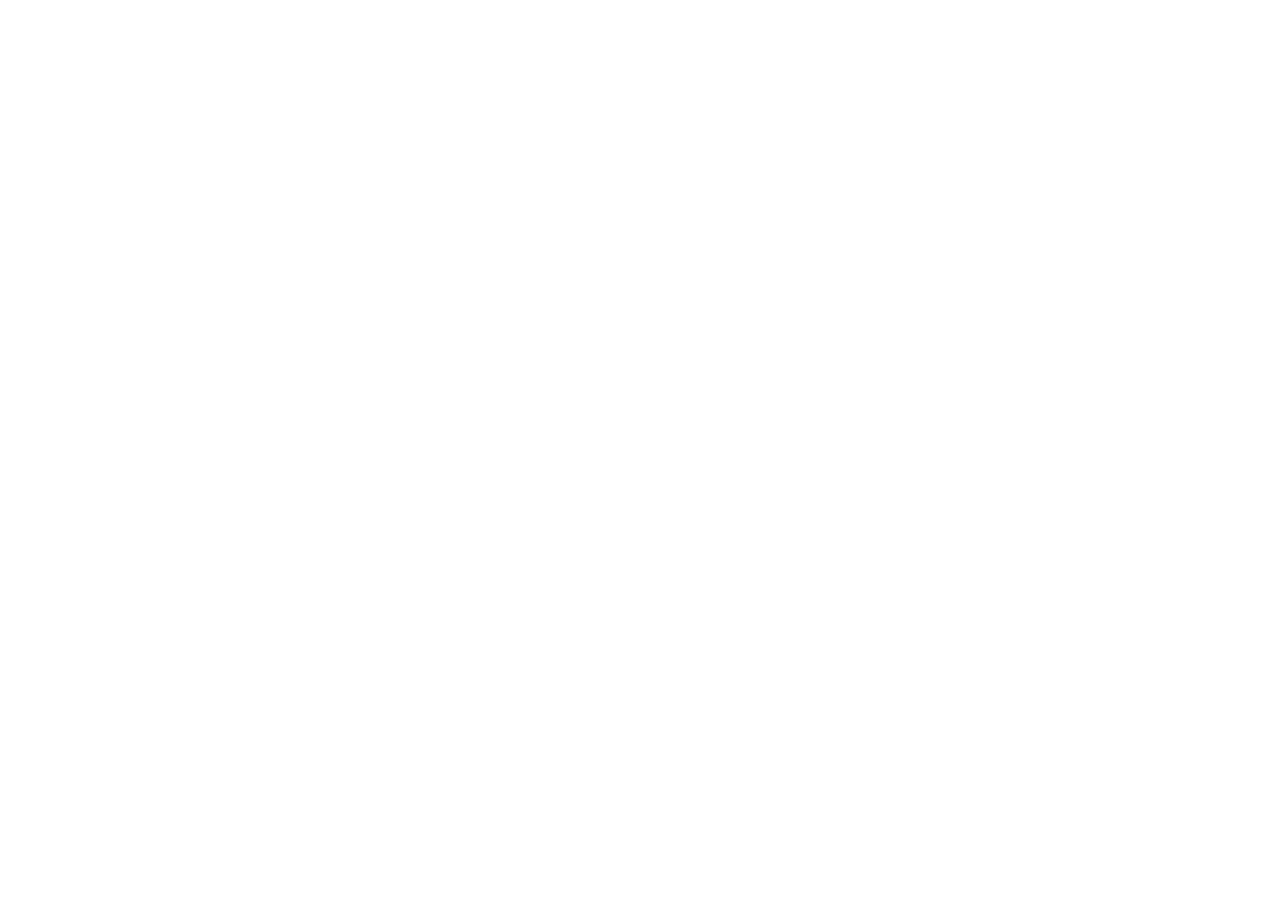
==== index.html @ 9e9062f9 "add base file structure" ====
<!DOCTYPE html>
<html>
<head>
  <meta charset="utf-8">
  <link rel="stylesheet" href="main.css" type="text/css">
  <title></title>
  <meta name="viewport" content="width=device-width, initial-scale=1">
</head>
<body>

</body>
</html>
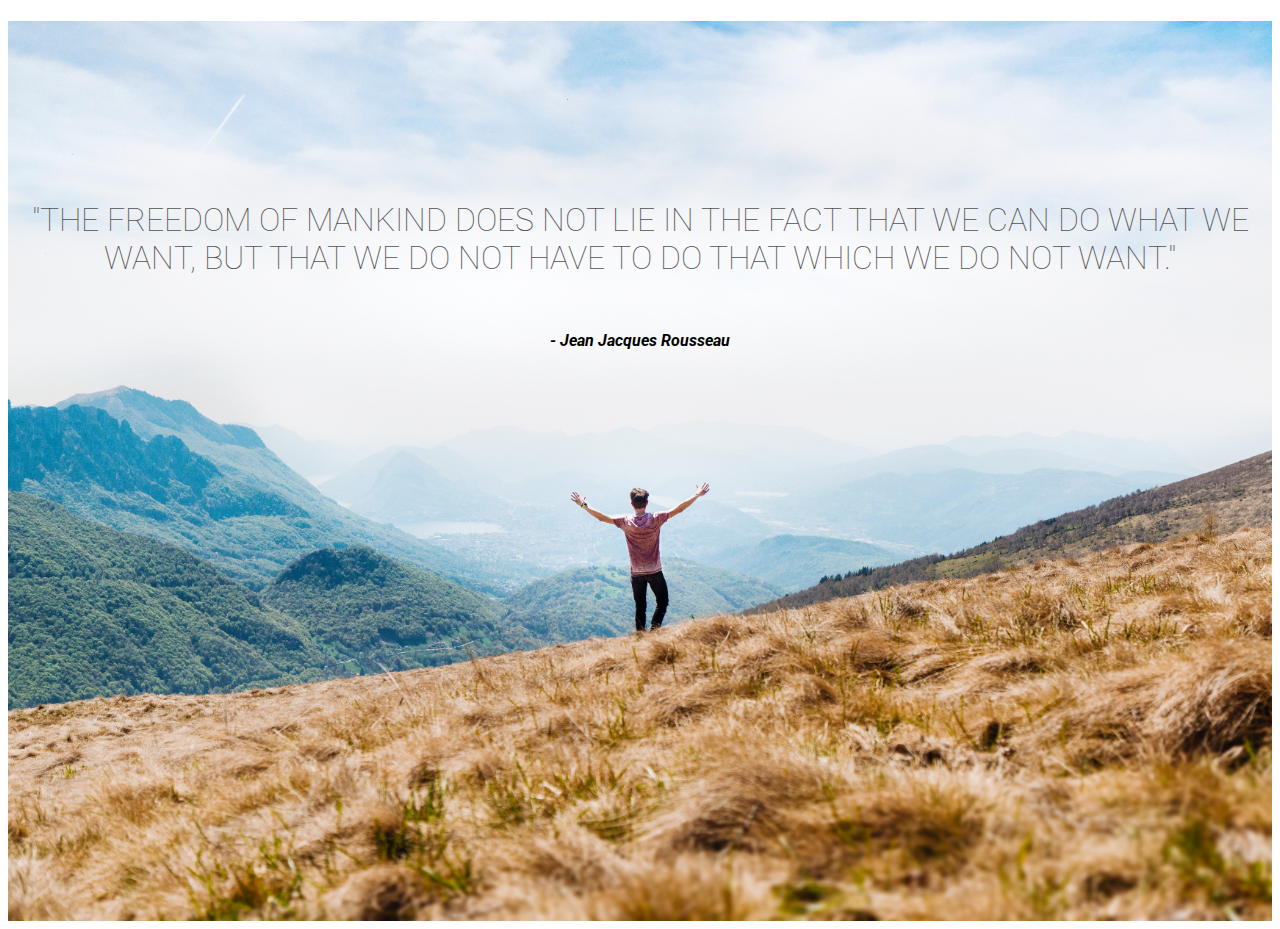
==== commit 329554b8: "added base site design" ====
--- a/index.html
+++ b/index.html
@@ -3,10 +3,16 @@
 <head>
   <meta charset="utf-8">
   <link rel="stylesheet" href="main.css" type="text/css">
-  <title></title>
+  <link href="https://fonts.googleapis.com/css?family=Roboto&display=swap" rel="stylesheet">
+  <title>Simple Quote Page</title>
   <meta name="viewport" content="width=device-width, initial-scale=1">
 </head>
 <body>
-
+  <header>
+    <div class="hero-cover">
+      <h1>"The freedom of mankind does not lie in the fact that we can do what we want, but that we do not have to do that which we do not want."</h1>
+      <span><strong><i>- Jean Jacques Rousseau</i></strong></span>
+    </div>
+  </header>
 </body>
 </html>
--- a/main.css
+++ b/main.css
@@ -0,0 +1,16 @@
+.hero-cover {
+  background-image: url("assets/freedom.jpg");
+  background-size: cover;
+  background-position: center;
+  height:100vh;
+  text-align: center;
+  font-family: 'Roboto', sans-serif ;
+}
+
+h1 {
+  font-weight: 100;
+  padding-top:20vh;
+  padding-bottom:2rem;
+  color:#525252;
+  text-transform: uppercase;
+}
